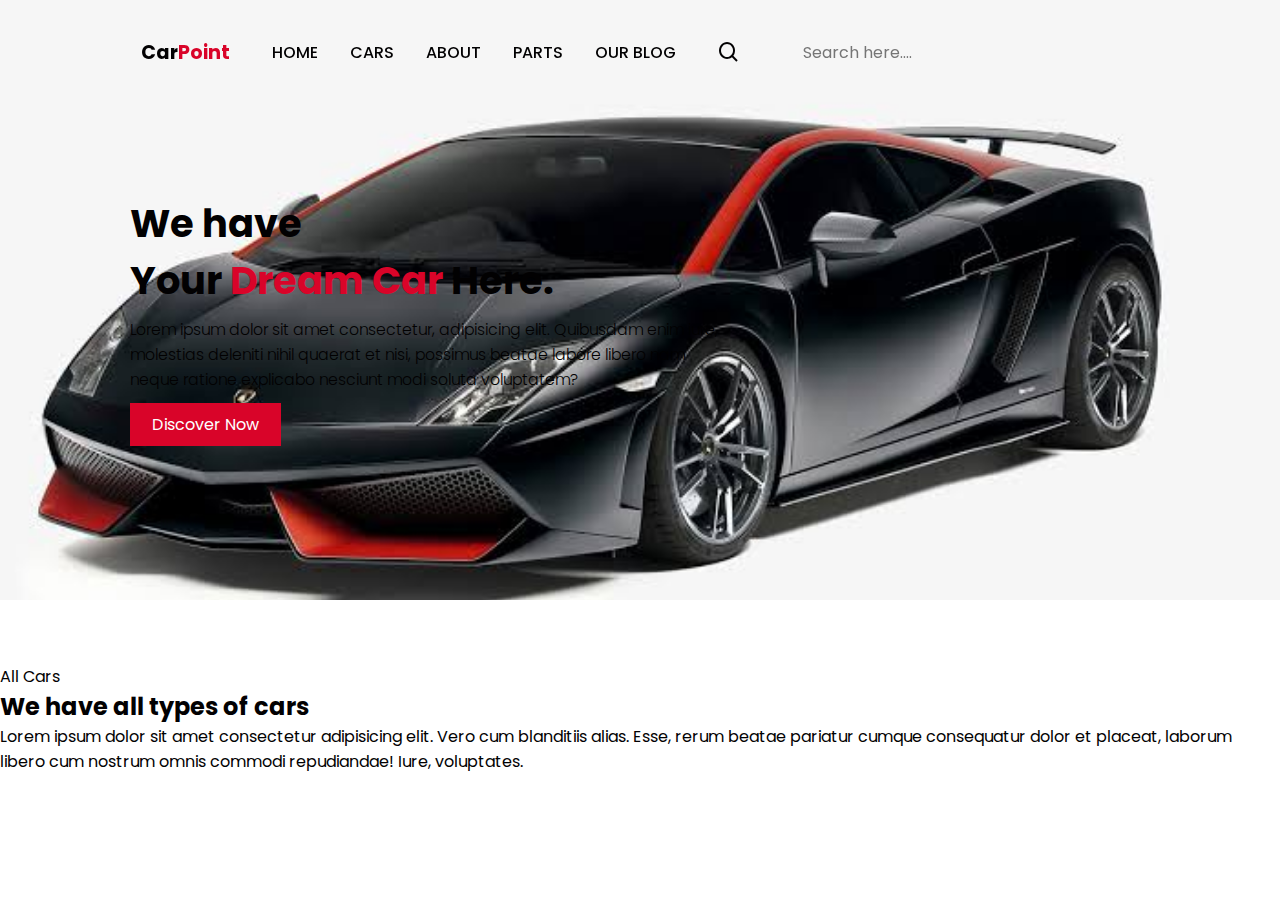
==== index.html @ 7bb46b92 "first commit" ====
<!DOCTYPE html>
<html lang="en">

<head>
    <meta charset="UTF-8">
    <meta http-equiv="X-UA-Compatible" content="IE=edge">
    <meta name="viewport" content="width=device-width, initial-scale=1.0">
    <title>Rent A Car</title>
    <link rel="stylesheet" href="style.css">
    <!-- link to icons -->
    <link href='https://unpkg.com/boxicons@2.1.2/css/boxicons.min.css' rel='stylesheet'>

</head>

<body>
    <!-- navbar -->
    <!-- shortcut to naming div class=.nav.container -->
    <header>
        <div class="nav container">
            <!-- menu icon -->
            <i class='bx bx-menu' id="menu-icon"></i>
            <!-- logo shortcut .a.logo -->
            <a href="#" class="logo">Car<span>Point</span></a>
            <!-- nav list -->
            <ul class="navbar">
                <li><a href="#home" class="active">Home</a></li>
                <li><a href="#cars">Cars</a></li>
                <li><a href="#about">About</a></li>
                <li><a href="#parts">Parts</a></li>
                <li><a href="#blog">Our Blog</a></li>
            </ul>
            <!-- search icon -->
            <i class='bx bx-search' id="search-icon"></i>
            <!-- search box -->
            <div class="search-box">
                <input type="search" name="" id="" placeholder="Search here....">
            </div>
        </div>
    </header>

    <body>
        <section class="home" id="home">
            <div class="home-text">
                <h1>We have <br>Your <span>Dream Car </span>Here.</h1>
                <p>Lorem ipsum dolor sit amet consectetur, adipisicing elit. Quibusdam enim iure,<br> molestias deleniti nihil quaerat et nisi, possimus beatae labore libero nam <br> neque ratione explicabo nesciunt modi soluta voluptatem?</p>
                <a href="#" class="btn">Discover Now</a>
            </div>
        </section>
        <section class="cars" id="cars">
            <div class="heading">
                <span>All Cars</span>
                <h2>We have all types of cars</h2>
                <p>Lorem ipsum dolor sit amet consectetur adipisicing elit. Vero cum blanditiis alias. Esse, rerum beatae pariatur cumque consequatur dolor et placeat, laborum libero cum nostrum omnis commodi repudiandae! Iure, voluptates.</p>
            </div>

        </section>

        <script src="main.js"></script>
        <script src="practice.js"></script>

    </body>
    <footer>

    </footer>

</body>

</html>
---- style.css ----
/* google font */

@import url('https://fonts.googleapis.com/css2?family=Poppins:wght@400;500;600;700&display=swap');
* {
    font-family: 'Poppins', sans-serif;
    margin: 0;
    padding: 0;
    scroll-padding-top: 1rem;
    scroll-behavior: smooth;
    list-style: none;
    text-decoration: none;
    box-sizing: border-box;
}


/* js variables */

:root {
    --main-color: #d90429;
    --text-color: #020102;
    --bg-color: #fff;
}

section {
    padding: 4rem 0 2rem;
}

img {
    width: 100%;
}

body {
    color: var(--text-color);
}

.container {
    max-width: 1068px;
    margin-left: auto;
    margin-right: auto;
}

header {
    display: block;
    width: 100%;
    position: fixed;
    top: 0;
    left: 0%;
    z-index: 100;
}

.nav {
    display: flex;
    align-items: center;
    justify-content: space-between;
    padding: 20px 35px;
}

#menu-icon {
    font-size: 24px;
    cursor: pointer;
    color: var(--text-color);
    display: none;
}

.logo {
    font-size: 1.2rem;
    font-weight: 700;
    color: var(--text-color);
}

.logo span {
    color: var(--main-color);
}

.navbar {
    display: flex;
    column-gap: 2rem;
}

.navbar a {
    color: var(--text-color);
    text-transform: uppercase;
    font-size: 1rem;
    font-weight: 500;
}

.navbar a:hover,
.navbar.active {
    color: var(--main-color);
    border-bottom: 3px solid var(--main-color);
}

#search-icon {
    font-size: 24px;
    cursor: pointer;
}

#search-box {
    position: absolute;
    top: 110%;
    right: 0;
    left: 0;
    background: var(--bg-color);
    box-shadow: 4px 4px 20px rgb(15, 54, 55 / 10%);
    border: 1px solid var(--main-color);
    border-radius: 0.5rem;
    clip-path: circle(0% at 100% 0%);
}

.search-box.active {
    clip-path: circle(144% at 100% 0%);
    transition: 0.4s;
}

.search-box input {
    width: 100%;
    padding: 20px;
    border: none;
    outline: none;
    background: transparent;
    font-size: 1rem;
}

.home {
    max-width: 1300px;
    margin: auto;
    width: 100%;
    min-height: 600px;
    display: flex;
    align-items: center;
    background-image: url(/images/one.jpeg);
    background-repeat: no-repeat;
    opacity: 1;
    background-size: cover;
    background-position: center left;
}

.home-text {
    padding-left: 130px;
}

.home-text h1 {
    font-size: 2.4rem;
}

.home-text span {
    color: var(--main-color);
}

.home-text p {
    font-size: 0.983rem;
    font-weight: 300;
    margin: 0.5rem 0 1.2rem;
}

.btn {
    padding: 10px 22px;
    background: var(--main-color);
    color: var(--bg-color);
    font-weight: 400;
}

.btn hover {
    background: #fd052f;
}
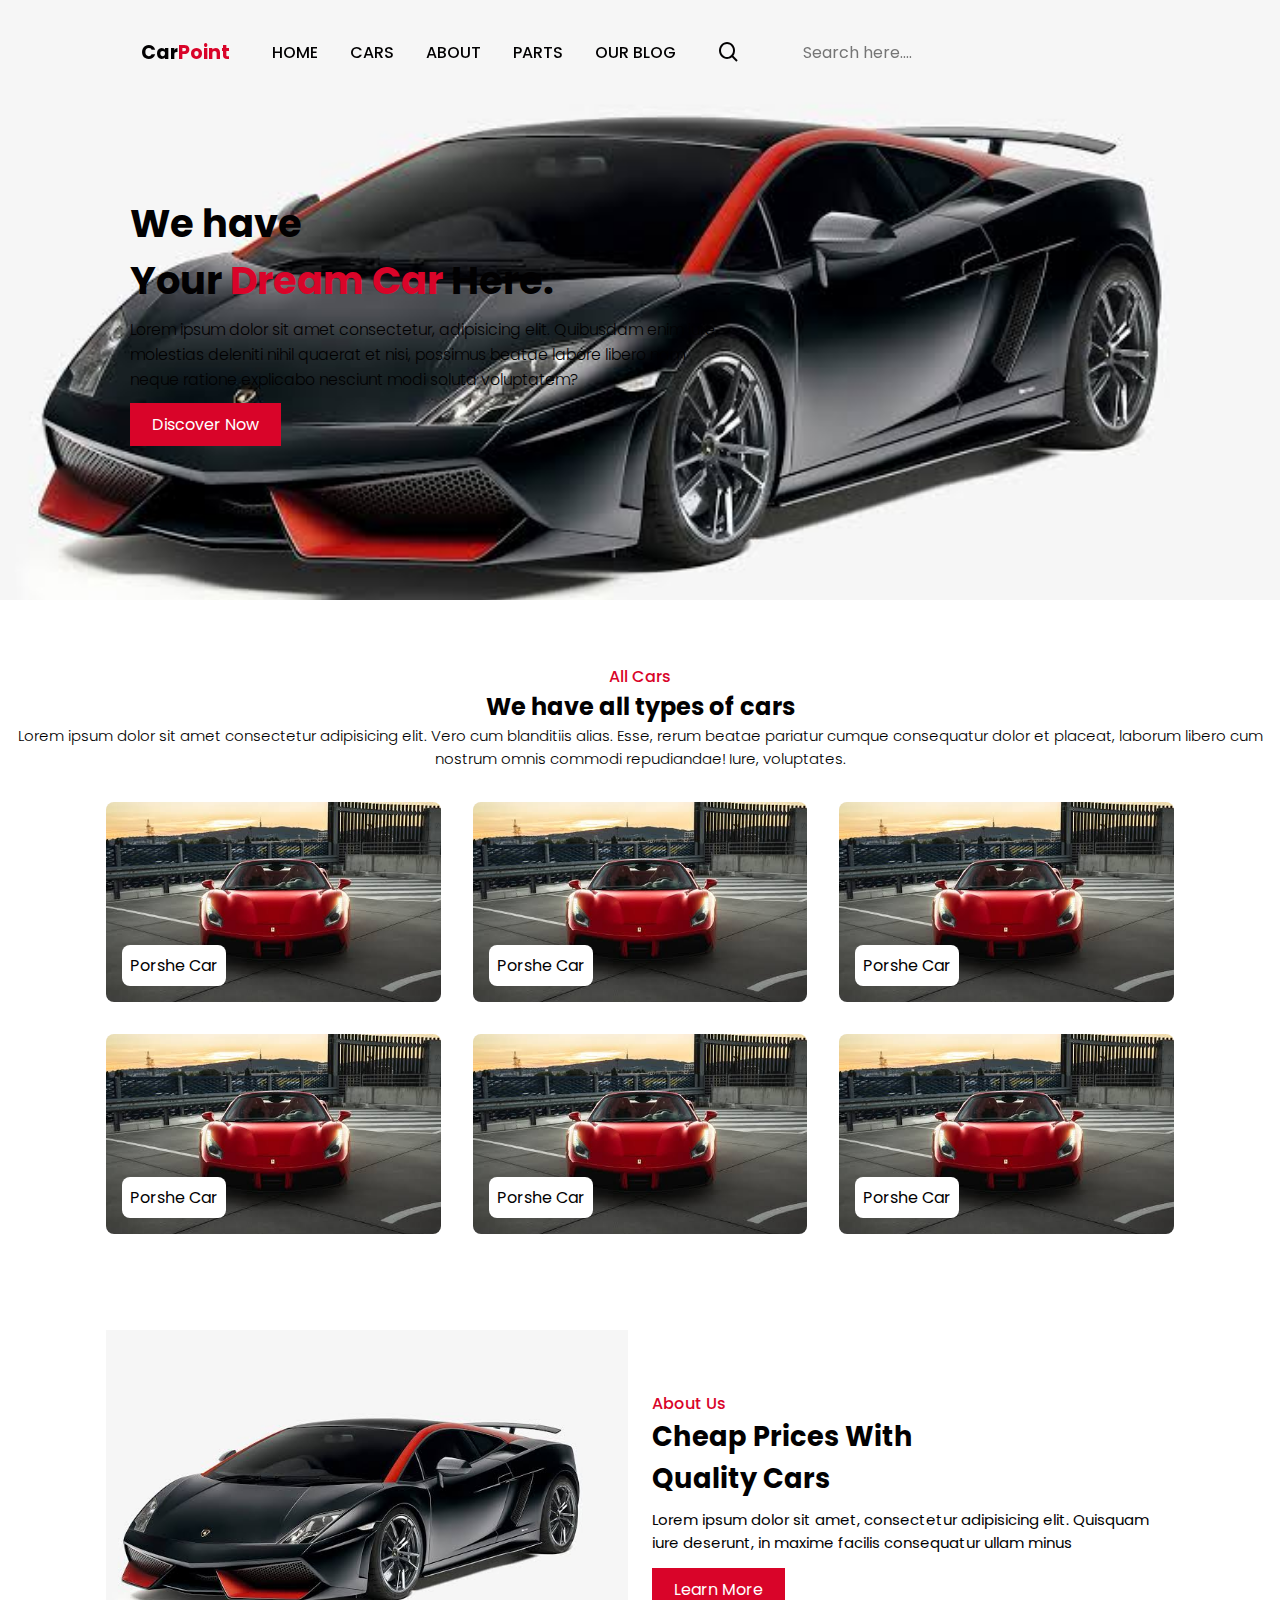
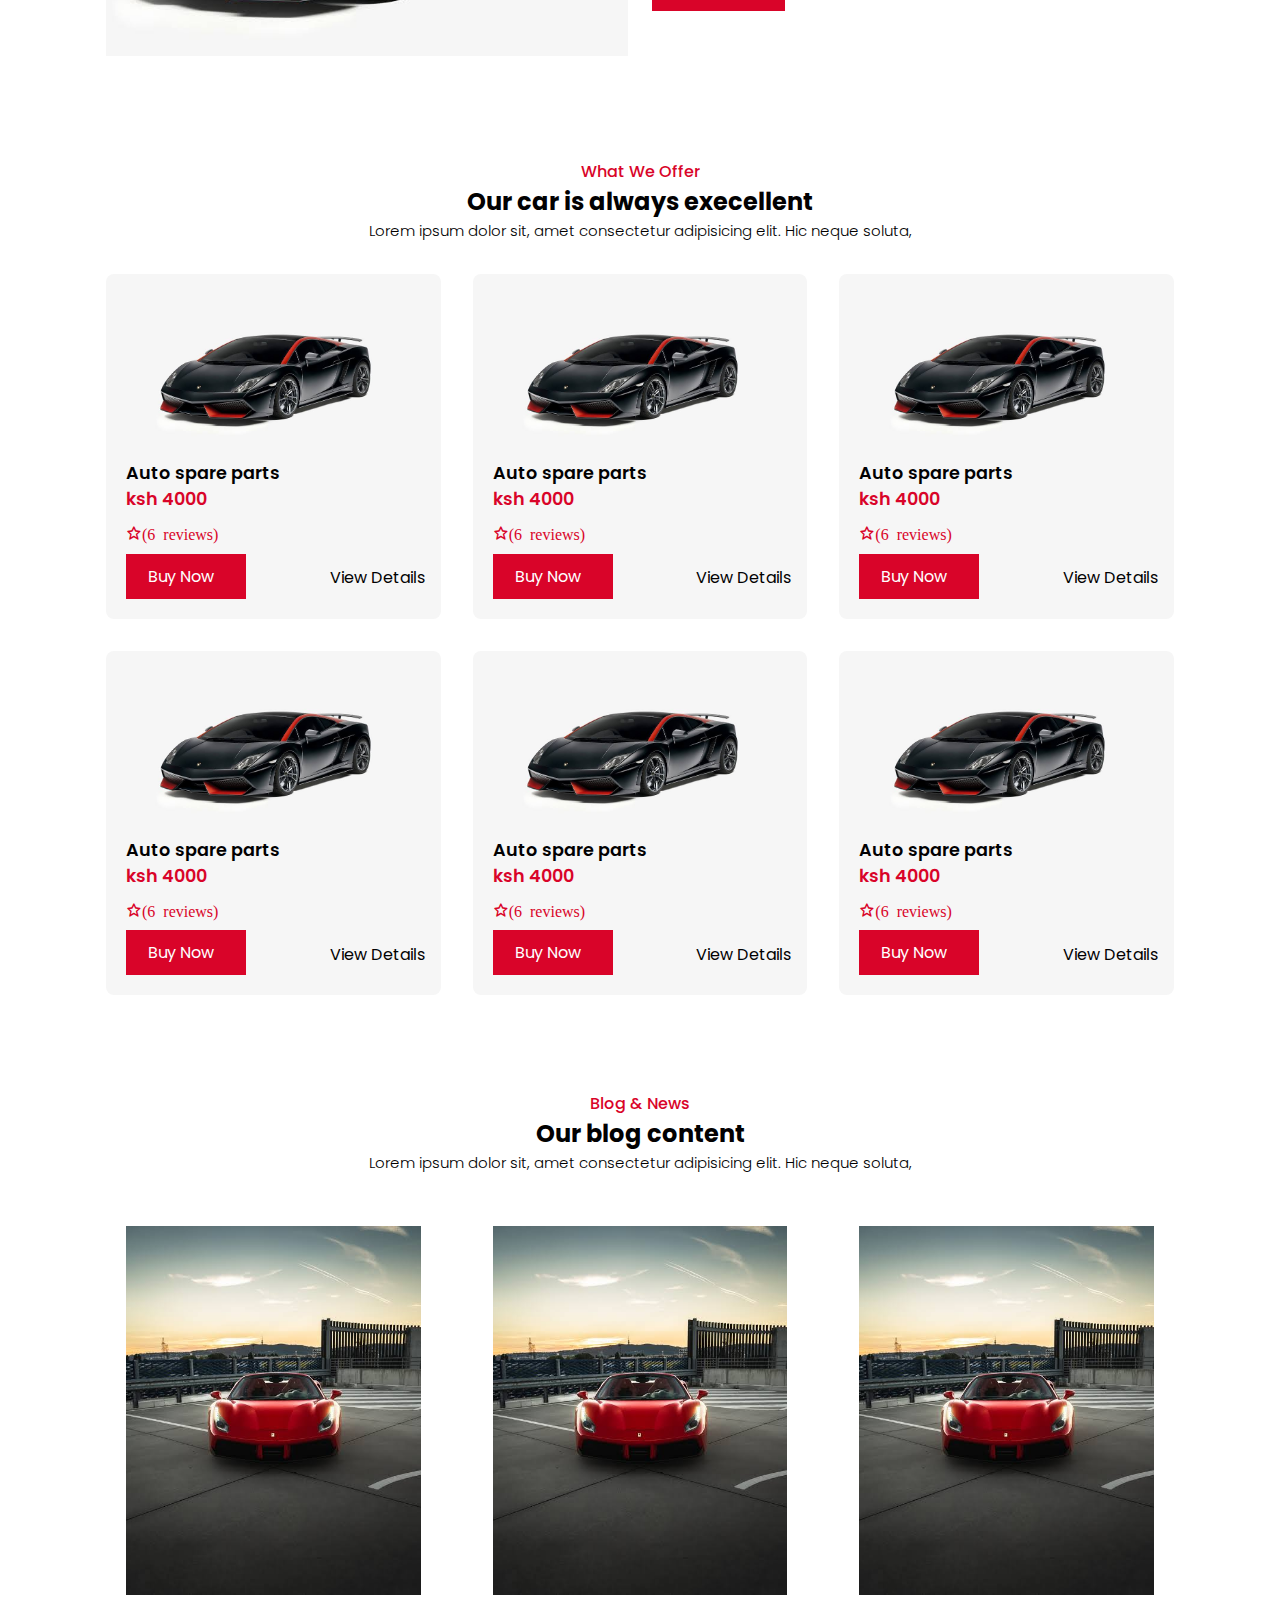
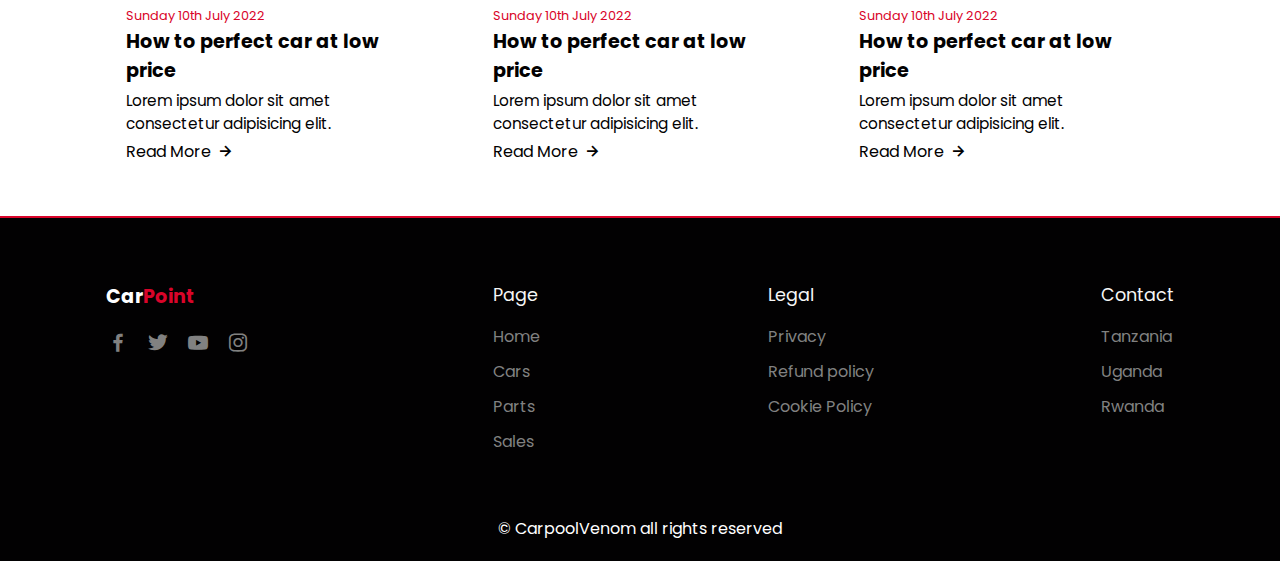
==== commit fd7da7e2: "responsiveness" ====
--- a/index.html
+++ b/index.html
@@ -52,8 +52,201 @@
                 <h2>We have all types of cars</h2>
                 <p>Lorem ipsum dolor sit amet consectetur adipisicing elit. Vero cum blanditiis alias. Esse, rerum beatae pariatur cumque consequatur dolor et placeat, laborum libero cum nostrum omnis commodi repudiandae! Iure, voluptates.</p>
             </div>
-
-        </section>
+            <div class="cars-container container">
+                <!-- box one -->
+                <div class="box">
+                    <img src="/images/two.jpeg" alt="">
+                    <h2>Porshe Car</h2>
+                </div>
+                <!-- box two -->
+                <div class="box">
+                    <img src="/images/two.jpeg" alt="">
+                    <h2>Porshe Car</h2>
+                </div>
+                <!-- box three -->
+                <div class="box">
+                    <img src="/images/two.jpeg" alt="">
+                    <h2>Porshe Car</h2>
+                </div>
+                <!-- box four -->
+                <div class="box">
+                    <img src="/images/two.jpeg" alt="">
+                    <h2>Porshe Car</h2>
+                </div>
+                <!-- box 5 -->
+                <div class="box">
+                    <img src="/images/two.jpeg" alt="">
+                    <h2>Porshe Car</h2>
+                </div>
+                <!-- box 6 -->
+                <div class="box">
+                    <img src="/images/two.jpeg" alt="">
+                    <h2>Porshe Car</h2>
+                </div>
+            </div>
+        </section>
+
+
+        <!-- about -->
+        <section class="about container" id="about">
+            <div class="about-img">
+                <img src="/images/one.jpeg" alt="">
+            </div>
+            <div class="about-text">
+                <span>About Us</span>
+                <h2>Cheap Prices With <br> Quality Cars</h2>
+                <p>Lorem ipsum dolor sit amet, consectetur adipisicing elit. Quisquam iure deserunt, in maxime facilis consequatur ullam minus </p>
+                <!--About Button-->
+                <a href="#" class="btn">Learn More</a>
+            </div>
+        </section>
+
+        <!--Parts section-->
+        <section class="parts" id="parts">
+            <div class="heading">
+                <span>What We Offer</span>
+                <h2>Our car is always execellent</h2>
+                <p>Lorem ipsum dolor sit, amet consectetur adipisicing elit. Hic neque soluta,</p>
+            </div>
+            <!--Parts container-->
+            <div class="parts-container container">
+
+                <!--Box one-->
+                <div class="box">
+                    <img src="/images/one.jpeg" alt="">
+                    <h3>Auto spare parts</h3>
+                    <span>ksh 4000</span>
+                    <i class="bx bx-star">(6 reviews)</i>
+                    <a href="#" class="btn">Buy Now</a>
+                    <a href="" class="details">View Details</a>
+                </div>
+                <!--Box two-->
+                <div class="box">
+                    <img src="/images/one.jpeg" alt="">
+                    <h3>Auto spare parts</h3>
+                    <span>ksh 4000</span>
+                    <i class="bx bx-star">(6 reviews)</i>
+                    <a href="#" class="btn">Buy Now</a>
+                    <a href="" class="details">View Details</a>
+                </div>
+                <!--Box three-->
+                <div class="box">
+                    <img src="/images/one.jpeg" alt="">
+                    <h3>Auto spare parts</h3>
+                    <span>ksh 4000</span>
+                    <i class="bx bx-star">(6 reviews)</i>
+                    <a href="#" class="btn">Buy Now</a>
+                    <a href="" class="details">View Details</a>
+                </div>
+                <!--Box four-->
+                <div class="box">
+                    <img src="/images/one.jpeg" alt="">
+                    <h3>Auto spare parts</h3>
+                    <span>ksh 4000</span>
+                    <i class="bx bx-star">(6 reviews)</i>
+                    <a href="#" class="btn">Buy Now</a>
+                    <a href="" class="details">View Details</a>
+                </div>
+                <!--Box 5-->
+                <div class="box">
+                    <img src="/images/one.jpeg" alt="">
+                    <h3>Auto spare parts</h3>
+                    <span>ksh 4000</span>
+                    <i class="bx bx-star">(6 reviews)</i>
+                    <a href="#" class="btn">Buy Now</a>
+                    <a href="" class="details">View Details</a>
+                </div>
+                <!--Box 6-->
+                <div class="box">
+                    <img src="/images/one.jpeg" alt="">
+                    <h3>Auto spare parts</h3>
+                    <span>ksh 4000</span>
+                    <i class="bx bx-star">(6 reviews)</i>
+                    <a href="#" class="btn">Buy Now</a>
+                    <a href="" class="details">View Details</a>
+                </div>
+            </div>
+        </section>
+
+        <!-- Blog container -->
+        <section class="blog" id="blog">
+            <div class="heading">
+                <span>Blog & News</span>
+                <h2>Our blog content</h2>
+                <p>Lorem ipsum dolor sit, amet consectetur adipisicing elit. Hic neque soluta,</p>
+            </div>
+
+            <!-- Blog container -->
+
+            <div class="blog-container container">
+                <!-- Box one -->
+                <div class="box">
+                    <img src="/images/two.jpeg" alt="">
+                    <span>Sunday 10th July 2022</span>
+                    <h3>How to perfect car at low price</h3>
+                    <p>Lorem ipsum dolor sit amet consectetur adipisicing elit.</p>
+                    <a href="#" class="blog-btn">Read More<i class='bx bx-right-arrow-alt'></i></a>
+                </div>
+                <!-- Box two -->
+                <div class="box">
+                    <img src="/images/two.jpeg" alt="">
+                    <span>Sunday 10th July 2022</span>
+                    <h3>How to perfect car at low price</h3>
+                    <p>Lorem ipsum dolor sit amet consectetur adipisicing elit.</p>
+                    <a href="#" class="blog-btn">Read More<i class='bx bx-right-arrow-alt'></i></a>
+                </div>
+                <!-- Box three -->
+                <div class="box">
+                    <img src="/images/two.jpeg" alt="">
+                    <span>Sunday 10th July 2022</span>
+                    <h3>How to perfect car at low price</h3>
+                    <p>Lorem ipsum dolor sit amet consectetur adipisicing elit.</p>
+                    <a href="#" class="blog-btn">Read More<i class='bx bx-right-arrow-alt'></i></a>
+                </div>
+            </div>
+
+        </section>
+
+        <section class="footer">
+            <div class="footer-container container">
+                <div class="footer-box">
+                    <a href="#" class="logo">Car<span>Point</span></a>
+                    <div class="social">
+
+                        <a href=""><i class='bx bxl-facebook'></i></a>
+                        <a href=""><i class='bx bxl-twitter'></i></a>
+                        <a href=""><i class='bx bxl-youtube'></i></a>
+                        <a href=""><i class='bx bxl-instagram'></i></a>
+                    </div>
+                </div>
+                <div class="footer-box">
+                    <h3>Page</h3>
+                    <a href="">Home</a>
+                    <a href="">Cars</a>
+                    <a href="">Parts</a>
+                    <a href="">Sales</a>
+
+                </div>
+                <div class="footer-box">
+                    <h3>Legal</h3>
+                    <a href="">Privacy</a>
+                    <a href="">Refund policy</a>
+                    <a href="">Cookie Policy</a>
+                </div>
+                <div class="footer-box">
+                    <h3>Contact</h3>
+                    <p>Tanzania</p>
+                    <p>Uganda</p>
+                    <p>Rwanda </p>
+                </div>
+            </div>
+
+        </section>
+        <!--Copyright-->
+        <div class="copyright">
+            <p>&#169; CarpoolVenom all rights reserved</p>
+        </div>
+
 
         <script src="main.js"></script>
         <script src="practice.js"></script>
--- a/style.css
+++ b/style.css
@@ -21,6 +21,19 @@
     --bg-color: #fff;
 }
 
+
+/* custom scrollbar */
+
+html::-webkit-scrollbar {
+    width: 4rem 0.2rem;
+    background: transparent;
+}
+
+html::-webkit-scrollbar-thumb {
+    background: var(--text-color);
+    border-radius: 5rem;
+}
+
 section {
     padding: 4rem 0 2rem;
 }
@@ -46,6 +59,16 @@
     top: 0;
     left: 0%;
     z-index: 100;
+}
+
+header .shadow {
+    background: var(--bg-color);
+    box-shadow: 4px 4px 20px rgb(15, 54, 55 / 10%);
+    transition: 0.5s ease;
+}
+
+header .search-box #search-icon {
+    color: var(--text-color);
 }
 
 .nav {
@@ -162,4 +185,308 @@
 
 .btn hover {
     background: #fd052f;
+}
+
+.heading {
+    text-align: center;
+}
+
+.heading span {
+    font-weight: 500;
+    color: var(--main-color);
+}
+
+.heading p {
+    font-size: 0.938rem;
+    font-weight: 300;
+}
+
+.cars-container {
+    display: flex;
+    flex-wrap: wrap;
+    gap: 2rem;
+    margin-top: 2rem;
+}
+
+.cars-container .box {
+    flex: 1 1 17rem;
+    position: relative;
+    height: 200px;
+    border-radius: 0.5rem;
+    overflow: hidden;
+}
+
+.cars-container .box img {
+    width: 100%;
+    height: 100%;
+    object-fit: cover;
+    overflow: hidden;
+}
+
+.cars-container .box img:hover {
+    transform: scale(1.1);
+    transition: 0.5s;
+}
+
+.cars-container .box h2 {
+    position: absolute;
+    bottom: 1rem;
+    left: 1rem;
+    font-weight: 400;
+    font-size: 1rem;
+    background: var(--bg-color);
+    padding: 8px;
+    border-radius: 0.5rem;
+}
+
+.cars-container .box:hover h2 {
+    background: var(--main-color);
+    color: var(--bg-color);
+}
+
+.about {
+    display: flex;
+    flex-wrap: wrap;
+    align-items: center;
+    gap: 1.5rem;
+}
+
+.about-img {
+    flex: 1 1 21rem;
+}
+
+.about-text {
+    flex: 1 1 21rem;
+}
+
+.about-text span {
+    font-weight: 500;
+    color: var(--main-color);
+}
+
+.about-text h2 {
+    font-size: 1.7rem;
+}
+
+.about-text p {
+    font-size: 0.938rem;
+    margin: 0.5rem 0 1.4rem;
+}
+
+.parts-container {
+    display: flex;
+    flex-wrap: wrap;
+    gap: 2rem;
+    margin-top: 2rem;
+}
+
+.parts-container .box {
+    flex: 1 1 17rem;
+    position: relative;
+    padding: 20px;
+    display: flex;
+    flex-direction: column;
+    background: #f6f6f6;
+    border-radius: 0.5rem;
+}
+
+.parts-container .box img {
+    width: 100%;
+    height: 150px;
+    object-fit: contain;
+    object-position: center;
+    margin-bottom: 1rem;
+}
+
+.parts-container .box h3 {
+    font-size: 1.1rem;
+    font-weight: 600;
+}
+
+.parts-container .box span {
+    font-size: 1.1rem;
+    font-weight: 600;
+    color: var(--main-color);
+}
+
+.parts-container .box .bx {
+    color: var(--main-color);
+    margin: 0.8rem 0;
+}
+
+.parts-container .box .btn {
+    max-width: 120px;
+}
+
+.parts-container .box .details {
+    display: flex;
+    align-items: center;
+    position: absolute;
+    bottom: 1.8rem;
+    right: 1rem;
+    font-size: 1rem;
+    color: var(--text-color);
+}
+
+.parts-container .box .details:hover {
+    color: var(--main-color);
+    text-decoration: underline;
+}
+
+.blog-container {
+    display: flex;
+    flex-wrap: wrap;
+    gap: 2rem;
+    margin-top: 2rem;
+}
+
+.blog-container .box {
+    flex: 1 1 13rem;
+    padding: 20px;
+}
+
+.blog-container .box:hover {
+    background-color: #f6f6f6;
+}
+
+.blog-container .box span {
+    font-size: 0.8rem;
+    color: var(--main-color);
+}
+
+.blog-container .box h3 {
+    font-size: 1.2rem;
+}
+
+.blog-container .box p {
+    font-size: 0.958rem;
+    margin: 4px 0;
+}
+
+.blog-container .box .blog-btn {
+    display: flex;
+    align-items: center;
+    column-gap: 4px;
+    color: var(--text-color);
+}
+
+.blog-container .box .blog-btn .bx {
+    column-gap: 4px;
+    font-size: 20px;
+}
+
+.blog-container .box .blog-btn:hover {
+    color: var(--main-color);
+    column-gap: 0.7rem;
+    transition: 0.4s;
+}
+
+.footer {
+    background-color: var(--text-color);
+    color: #f6f6f6;
+    border-top: 2px solid var(--main-color);
+}
+
+.footer-container {
+    display: flex;
+    justify-content: space-between;
+    gap: 1rem;
+}
+
+.footer-container .logo {
+    color: var(--bg-color);
+    margin-bottom: 1rem;
+}
+
+.footer-container .footer-box {
+    display: flex;
+    flex-direction: column;
+}
+
+.social {
+    display: flex;
+    align-items: center;
+}
+
+.social a {
+    font-size: 24px;
+    color: var(--bg-color);
+    margin-right: 1rem;
+}
+
+.social a:hover {
+    color: var(--main-color);
+}
+
+.footer-box h3 {
+    font-size: 1.1rem;
+    font-weight: 400;
+    margin-bottom: 1rem;
+}
+
+.footer-box a,
+.footer-box p {
+    color: #818181;
+    margin-bottom: 10px;
+}
+
+.footer-box a:hover {
+    color: #f6f6f6;
+}
+
+.copyright {
+    padding: 20px;
+    text-align: center;
+    color: var(--bg-color);
+    background-color: var(--text-color)
+}
+
+
+/* making responsive */
+
+@media (max-width: 1080px) {
+    .container {
+        margin-left: 1rem;
+        margin-right: 1rem;
+    }
+}
+
+@media (max-width: 991px) {
+    .nav {
+        padding: 15px 20px;
+    }
+    section {
+        padding: 3rem 0.1rem;
+    }
+    .home-text {
+        padding-left: 2rem;
+    }
+    .home-text h1 {
+        font-size: 2.1rem;
+    }
+    @media (max-width: 920px) {
+        #search-icon {
+            color: var(--text-color);
+        }
+    }
+    @media (max-width: 768px) {
+        .search-box input {
+            padding: 15px;
+        }
+        .nav {
+            padding: 10px 0;
+        }
+        #menu-icon {
+            display: initial;
+        }
+        .navbar {
+            position: absolute;
+            top: 100%;
+            right: 0;
+            left: 0;
+            display: flex;
+            flex-direction: column;
+            row-gap: 0.5rem;
+        }
+    }
 }